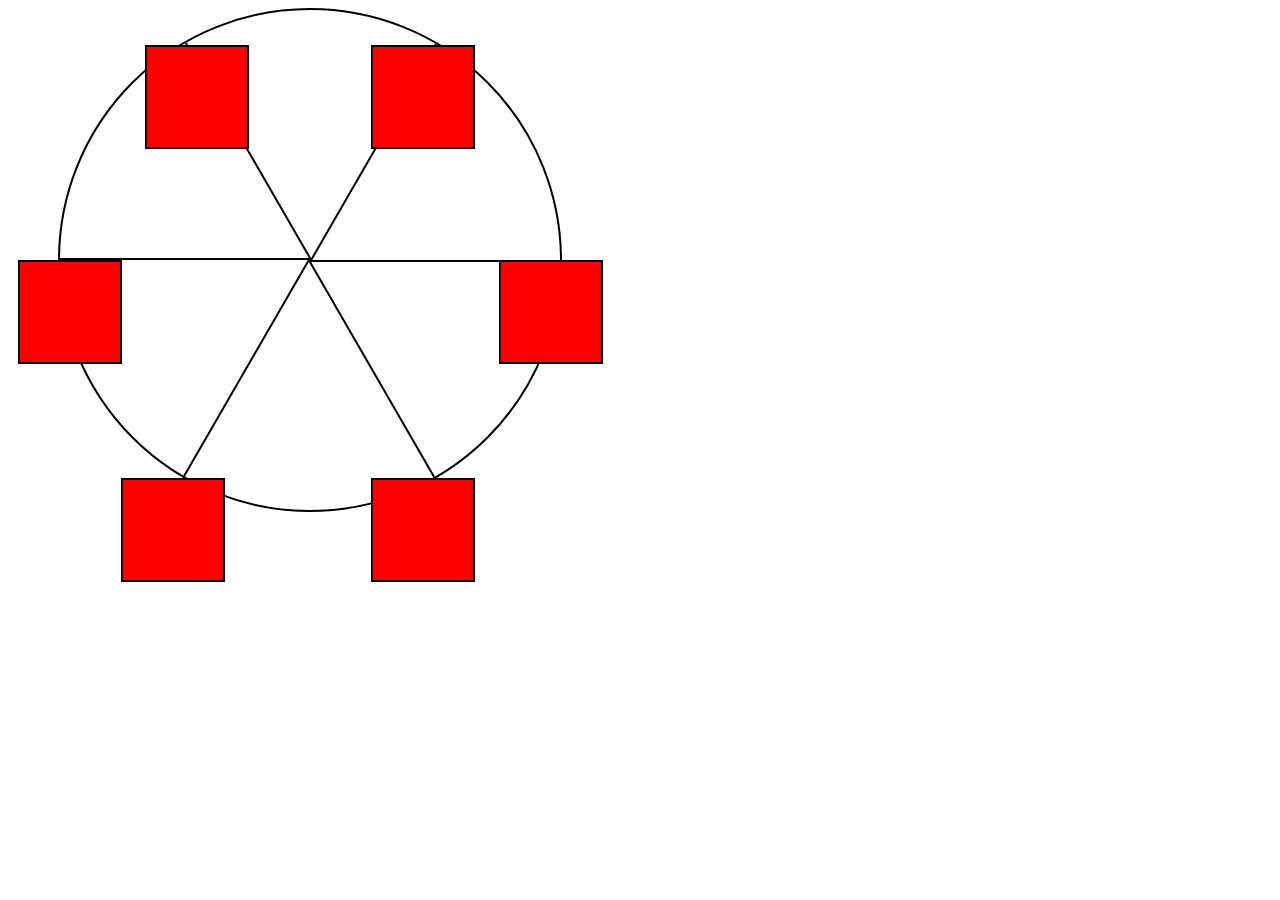
==== index.html @ e8fb0002 "first commit" ====
<!DOCTYPE html>
<html lang="en">

<head>
    <meta charset="UTF-8">
    <meta http-equiv="X-UA-Compatible" content="IE=edge">
    <meta name="viewport" content="width=device-width, initial-scale=1.0">
    <title>Ferris Wheel</title>
    <link rel="stylesheet" href="./styles.css">
</head>

<body>
    <div class="wheel">
        <span class="line"></span>
        <span class="line"></span>
        <span class="line"></span>
        <span class="line"></span>
        <span class="line"></span>
        <span class="line"></span>
        <div class="cabin"></div>
        <div class="cabin"></div>
        <div class="cabin"></div>
        <div class="cabin"></div>
        <div class="cabin"></div>
        <div class="cabin"></div>
    </div>
</body>

</html>
---- styles.css ----
.wheel {
    border: 2px solid black;
    border-radius: 50%;
    margin-left: 50px;
    position: absolute;
  height: 55vw;
  width: 55vw;
  max-height: 500px;
  max-width: 500px;
  animation-name: wheel;
  animation-duration: 10s;
  animation-iteration-count: infinite;
  animation-timing-function: linear;
  }

  .line {
    background-color: black;
    width: 50%;
    height: 2px;
    position: absolute;
    left: 50%;
    top: 50%;
    transform-origin: 0% 0%;
  }

  .line:nth-of-type(2) {
    transform: rotate(60deg);
  }

  .line:nth-of-type(3) {
    transform: rotate(120deg);
  }
  .line:nth-of-type(4) {
    transform: rotate(180deg);
  }
  .line:nth-of-type(5) {
    transform: rotate(240deg);
  }
  .line:nth-of-type(6) {
    transform: rotate(300deg);
  }

  .cabin {
    background-color: red;
    width: 20%;
    height: 20%;
    position: absolute;
    border: 2px solid;
    transform-origin: 50% 0%;
    animation: cabins 10s ease-in-out infinite;
  }

  .cabin:nth-of-type(1) {
    right: -8.5%;
    top: 50%;
  }

  
 .cabin:nth-of-type(2) {
  right: 17%;
  top: 93.5%;
 }
 .cabin:nth-of-type(3) {
   right: 67%;
   top: 93.5%;
 }
 .cabin:nth-of-type(4) {
   left: -8.5%;
   top: 50%;
 }
 .cabin:nth-of-type(5) {
   left: 17%;
   top: 7%;
 }
 .cabin:nth-of-type(6) {
   right: 17%;
   top: 7%;
 }

 @keyframes wheel {
  0% {
  transform: rotate(0deg);
  }
  100% {
    transform: rotate(360deg);
  }
 }

 @keyframes cabins {
  0% {
    transform: rotate(0deg);
  }
  25% {
    background-color: yellow;
  }
  50% {
    background-color: purple;
  }
  75% {
    background-color: yellow;
  }
  100% {
    transform: rotate(-360deg);
  }
}
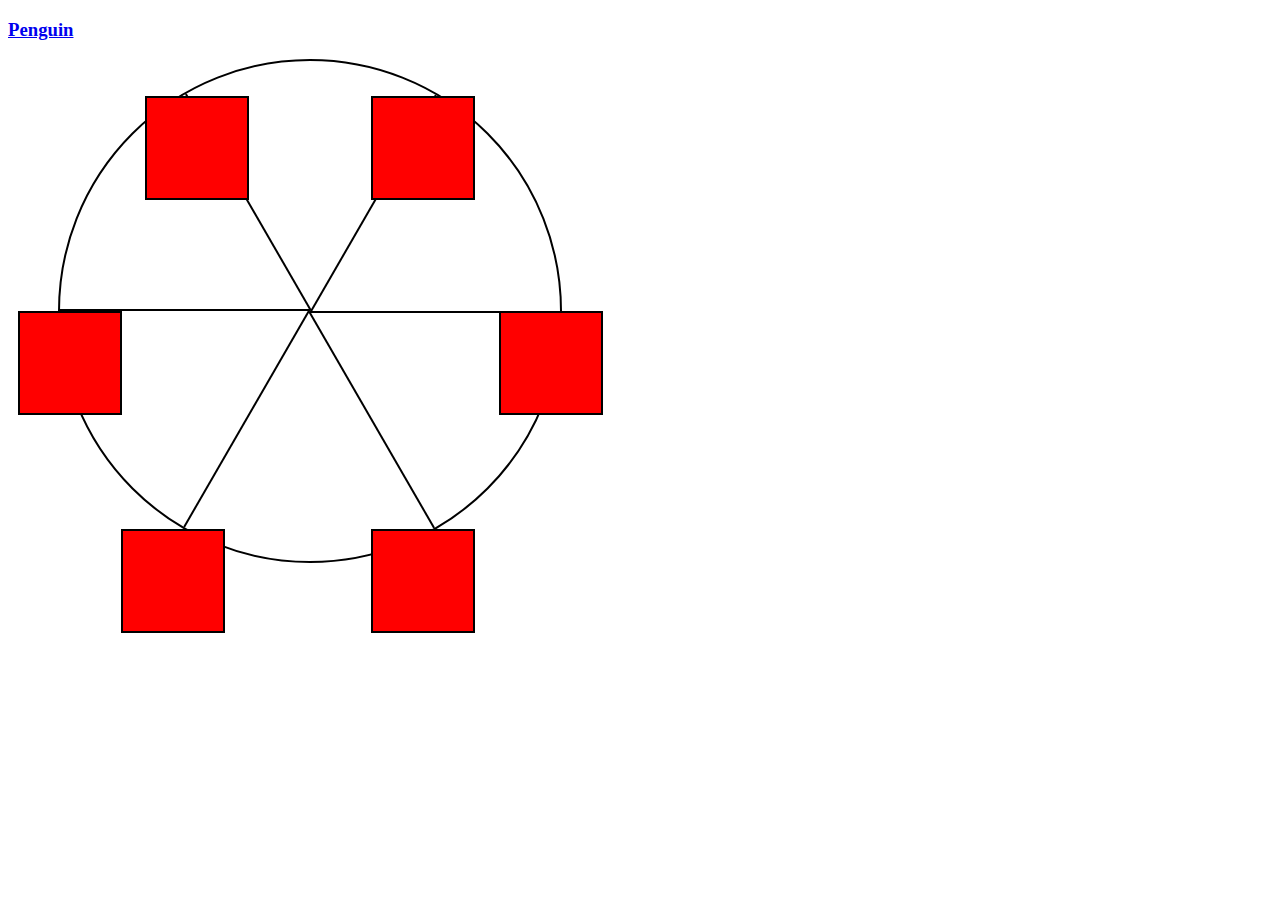
==== commit 2b39ea2a: "second commit" ====
--- a/index.html
+++ b/index.html
@@ -10,6 +10,7 @@
 </head>
 
 <body>
+    <h3><a href="./penguin/penguin.html">Penguin</a></h3>
     <div class="wheel">
         <span class="line"></span>
         <span class="line"></span>
